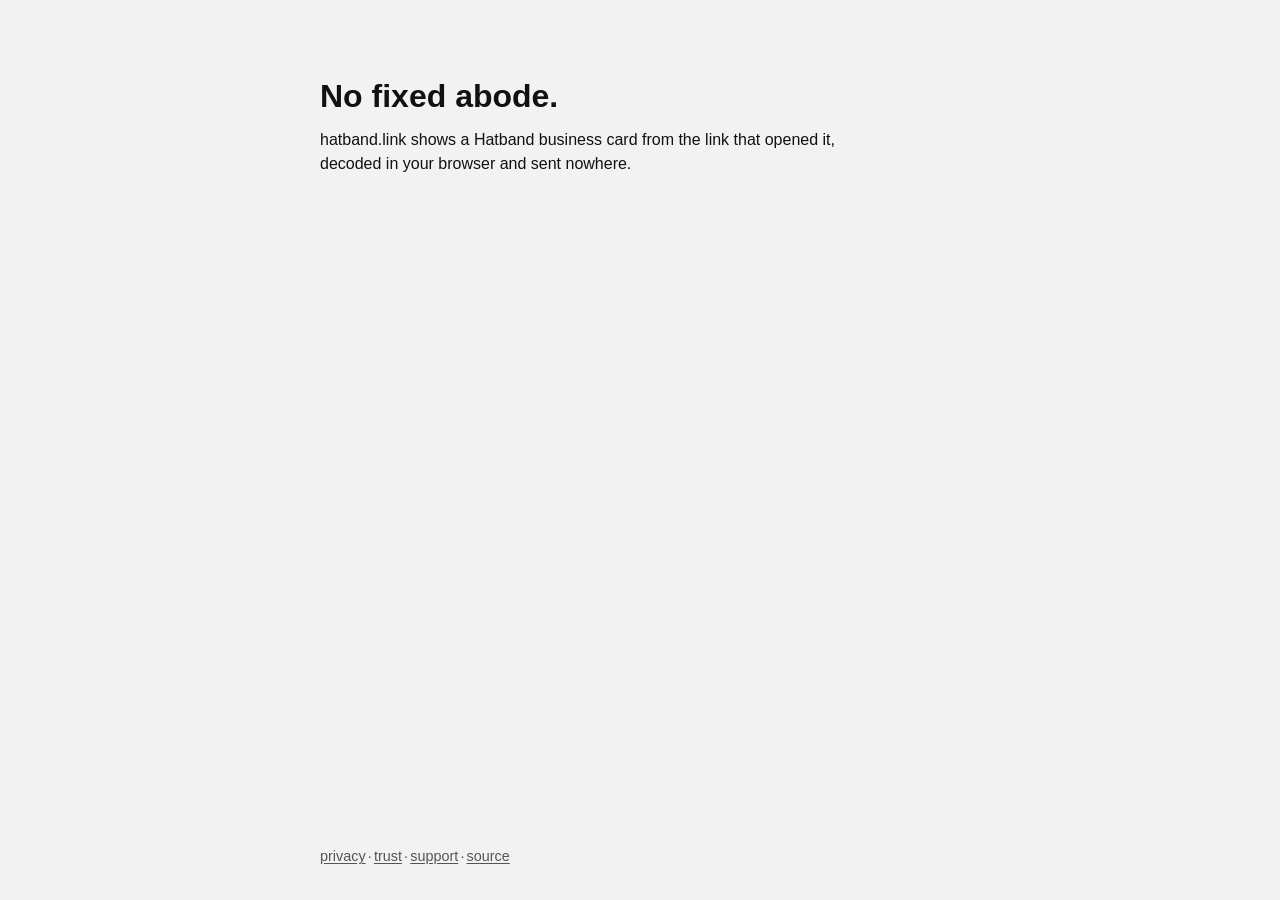
==== site/index.html @ 17e63f8f "Site: fixed title, extensionless subpages, frame-ancestors header Claude-Session: https://claude.ai/" ====
<!doctype html>
<html lang="en">
<head>
<meta charset="utf-8">
<meta http-equiv="Content-Security-Policy" content="default-src 'none'; script-src 'sha256-0Tebg4wvInn4YSwdi4UpuS+XCY9fmLNLeFtnKM8Iulc='; style-src 'sha256-b9JL0JAETaDWN++7oh0eHS20YcflE4UeScfmx0fqU+Y='; img-src data:; connect-src 'none'; form-action 'none'; base-uri 'none'; frame-ancestors 'none'">
<meta name="viewport" content="width=device-width, initial-scale=1">
<meta name="referrer" content="no-referrer">
<meta name="color-scheme" content="light dark">
<meta name="robots" content="noindex">
<title>Hatband</title>
<style>:root {
  color-scheme: light dark;
  --ground: #f2f2f2;
  --panel: #d9d9d9;
  --ink: #111111;
  --mute: #555555;
  --accent: #00008b;
  --good: #0b3d2e;
  --bad: #8a3324;
  --sans: -apple-system, BlinkMacSystemFont, "Segoe UI", Helvetica, Arial, sans-serif;
  --mono: ui-monospace, "SF Mono", Menlo, Consolas, "Liberation Mono", monospace;
  --radius: 15px;
}
@media (prefers-color-scheme: dark) {
  :root {
    --ground: #0d0d0d;
    --panel: #262626;
    --ink: #e6e6e6;
    --mute: #9a9a9a;
    --accent: #7f7fff;
    --good: #5fae8c;
    --bad: #d97a63;
  }
}
html { background: var(--ground); color: var(--ink); font: 16px/1.5 var(--sans); -webkit-text-size-adjust: 100%; }
body { margin: 0; padding: 1.5rem 1rem 2rem; min-height: 100vh; box-sizing: border-box; display: flex; flex-direction: column; }
main { width: 100%; max-width: 40rem; margin: 0 auto; flex: 1; }
a { color: var(--accent); text-decoration: underline; text-underline-offset: 0.15em; }
h1, h2 { font-weight: 600; margin: 0; overflow-wrap: anywhere; }
h1 { font-size: 1.5rem; }
h2 { font-size: 1rem; margin-top: 1.5rem; }
p { margin: 0.5rem 0; }
code, .mono, .domain, .meta, .error { font-family: var(--mono); font-size: 90%; }
code { white-space: pre-wrap; overflow-wrap: anywhere; }
ul { list-style: none; margin: 0; padding: 0; }
li { position: relative; padding: 0.3rem 0 0.3rem 1.25rem; overflow-wrap: anywhere; }
li::before { content: "+"; position: absolute; left: 0; color: var(--mute); font-family: var(--mono); }
/* A bidi override in one span must not reorder the host printed beside it. */
.card li > * { unicode-bidi: isolate; }

.card { background: var(--panel); border-radius: var(--radius); overflow: hidden; }
.band { height: 8px; }
.card header { display: flex; align-items: center; gap: 1rem; padding: 1.25rem 1.25rem 0.5rem; }
.photo { width: 72px; height: 72px; flex: none; border-radius: var(--radius); object-fit: cover; background: var(--ground); }
.company { margin: 0.1rem 0 0; color: var(--mute); }
.alias { color: var(--accent); font-weight: 400; }
.card ul { padding: 0.5rem 1.25rem; }
.card ul + ul { padding-top: 0; }
.label { color: var(--mute); margin-right: 0.5em; }
.domain, .warn { color: var(--mute); margin-left: 0.5em; }
.warn { color: var(--bad); font-size: 80%; }
.copy { font: inherit; font-size: 80%; margin-left: 0.5em; padding: 0.05em 0.6em; border: 1px solid currentColor; border-radius: 999px; background: transparent; color: var(--accent); cursor: pointer; vertical-align: middle; }
.badges { display: flex; flex-wrap: wrap; gap: 0.5rem 0.75rem; align-items: center; padding: 0.5rem 1.25rem; color: var(--mute); }
.badge { font-family: var(--mono); font-size: 85%; padding: 0.1em 0.7em; border: 1px solid currentColor; border-radius: 999px; }
.badge.ok { color: var(--good); }
.badge.bad { color: var(--bad); }
.actions { display: flex; flex-wrap: wrap; gap: 0.75rem; align-items: center; padding: 0.75rem 1.25rem 1.25rem; }
.button { display: inline-block; padding: 0.45em 1.1em; border-radius: 999px; background: var(--accent); color: var(--ground); text-decoration: none; }

.c0 .band { background: #111111; }
.c1 .band { background: #00008b; }
.c2 .band { background: #0b3d2e; }
.c3 .band { background: #8a6d00; }
.c4 .band { background: #8a3324; }
.c5 .band { background: #4a5560; }
.c6 .band { background: #4b4a2a; }
.c7 .band { background: #4a3728; }
.c8 .band { background: #5b4b7a; }
.c9 .band { background: #8c7f4d; }
@media (prefers-color-scheme: dark) {
  .c0 .band { background: #e6e6e6; }
  .c1 .band { background: #7f7fff; }
  .c2 .band { background: #5fae8c; }
  .c3 .band { background: #d4b64a; }
  .c4 .band { background: #d97a63; }
  .c5 .band { background: #a3adb8; }
  .c6 .band { background: #b8b47a; }
  .c7 .band { background: #b89078; }
  .c8 .band { background: #b6a3d6; }
  .c9 .band { background: #e8dcb5; }
}

.empty h1 { font-size: 2rem; margin: 3rem 0 0.5rem; }
.empty p, .page p { max-width: 36rem; }
.page h1 { margin-bottom: 0.75rem; }
.page li { padding-top: 0.15rem; padding-bottom: 0.15rem; }
.page .csp { display: block; padding: 0.75rem 1rem; background: var(--panel); border-radius: var(--radius); }
footer { max-width: 40rem; width: 100%; margin: 2rem auto 0; color: var(--mute); font-size: 90%; }
footer a { color: inherit; }
footer a + a::before { content: " · "; text-decoration: none; display: inline-block; margin: 0 0.15em; }
</style>
</head>
<body>
<main id="app"><noscript><p>This page reads the card in the link with JavaScript, in your browser; it makes no requests of its own.</p></noscript></main>
<footer><a href="/privacy">privacy</a><a href="/trust">trust</a><a href="/support">support</a><a href="https://github.com/davidemerson/hatband">source</a></footer>
<script>(() => {
'use strict';
/* HB1 in the browser: Base32, deterministic CBOR, the card model, canonical
   URIs, vCard 3.0, the link allow-list and Ed25519 verification. A port of
   HatbandCore; spec/vectors keeps the two decoders honest. No DOM here. */

// MARK: - Errors

/** Every failure carries a `code` to switch on; the message is for logs. */
class HBError extends Error {
  constructor(code, message, detail) {
    super(message || code);
    this.name = new.target.name;
    this.code = code;
    if (detail) Object.assign(this, detail);
  }
}
class Base32Error extends HBError {}
class Base64Error extends HBError {}
class CBORError extends HBError {}
class HB1Error extends HBError {}
class CardError extends HBError {}

// MARK: - Bytes

const utf8 = new TextEncoder();
const utf8Strict = new TextDecoder('utf-8', { fatal: true, ignoreBOM: true });

function utf8Encode(text) {
  return utf8.encode(text);
}

function utf8Length(text) {
  return utf8.encode(text).length;
}

function hexEncode(bytes, upper = false) {
  let out = '';
  for (const b of bytes) out += (b < 16 ? '0' : '') + b.toString(16);
  return upper ? out.toUpperCase() : out;
}

function hexDecode(text) {
  if (text.length % 2 !== 0 || /[^0-9a-fA-F]/.test(text)) throw new TypeError('not hex');
  const out = new Uint8Array(text.length / 2);
  for (let i = 0; i < out.length; i++) out[i] = parseInt(text.slice(i * 2, i * 2 + 2), 16);
  return out;
}

function bytesEqual(a, b) {
  return a.length === b.length && compareBytes(a, b) === 0;
}

/** Lexicographic, shorter prefix first: the order deterministic CBOR keys use. */
function compareBytes(a, b) {
  const n = Math.min(a.length, b.length);
  for (let i = 0; i < n; i++) if (a[i] !== b[i]) return a[i] - b[i];
  return a.length - b.length;
}

function concatBytes(...parts) {
  const out = new Uint8Array(parts.reduce((n, p) => n + p.length, 0));
  let offset = 0;
  for (const p of parts) {
    out.set(p, offset);
    offset += p.length;
  }
  return out;
}

// MARK: - Base32 (RFC 4648, unpadded, the QR alphanumeric subset)

const BASE32 = 'ABCDEFGHIJKLMNOPQRSTUVWXYZ234567';

function base32Encode(bytes) {
  let out = '';
  let buffer = 0;
  let bits = 0;
  for (const byte of bytes) {
    buffer = (buffer << 8) | byte;
    bits += 8;
    while (bits >= 5) {
      bits -= 5;
      out += BASE32[(buffer >> bits) & 31];
    }
    buffer &= (1 << bits) - 1;
  }
  if (bits > 0) out += BASE32[(buffer << (5 - bits)) & 31];
  return out;
}

/** Either case, any run of trailing `=`. Rejects other characters,
    impossible lengths and non-zero fill bits, so every accepted spelling
    re-encodes to itself once upper-cased and stripped. */
function base32Decode(text) {
  let end = text.length;
  while (end > 0 && text.charCodeAt(end - 1) === 0x3d) end--;
  const values = new Array(end);
  for (let i = 0; i < end; i++) {
    const c = text.charCodeAt(i);
    if (c >= 0x41 && c <= 0x5a) values[i] = c - 0x41;
    else if (c >= 0x61 && c <= 0x7a) values[i] = c - 0x61;
    else if (c >= 0x32 && c <= 0x37) values[i] = c - 0x32 + 26;
    else throw new Base32Error('invalidCharacter');
  }
  switch (end % 8) {
    case 1: case 3: case 6: throw new Base32Error('invalidLength');
    default: break;
  }
  const out = new Uint8Array(Math.floor(end * 5 / 8));
  let n = 0;
  let buffer = 0;
  let bits = 0;
  for (const value of values) {
    buffer = (buffer << 5) | value;
    bits += 5;
    if (bits >= 8) {
      bits -= 8;
      out[n++] = (buffer >> bits) & 0xff;
      buffer &= (1 << bits) - 1;
    }
  }
  if (buffer !== 0) throw new Base32Error('nonZeroPadding');
  return out;
}

// MARK: - Base64 (standard padded, or URL-safe unpadded)

const BASE64 = 'ABCDEFGHIJKLMNOPQRSTUVWXYZabcdefghijklmnopqrstuvwxyz0123456789+/';
const BASE64URL = 'ABCDEFGHIJKLMNOPQRSTUVWXYZabcdefghijklmnopqrstuvwxyz0123456789-_';

function base64Encode(bytes, url = false) {
  const alphabet = url ? BASE64URL : BASE64;
  let out = '';
  let buffer = 0;
  let bits = 0;
  for (const byte of bytes) {
    buffer = (buffer << 8) | byte;
    bits += 8;
    while (bits >= 6) {
      bits -= 6;
      out += alphabet[(buffer >> bits) & 63];
    }
    buffer &= (1 << bits) - 1;
  }
  if (bits > 0) out += alphabet[(buffer << (6 - bits)) & 63];
  if (!url) while (out.length % 4 !== 0) out += '=';
  return out;
}

function base64Decode(text, url = false) {
  let end = text.length;
  let padding = 0;
  while (end > 0 && text.charCodeAt(end - 1) === 0x3d) {
    end--;
    padding++;
  }
  if (padding > 0 && (padding > 2 || (end + padding) % 4 !== 0)) throw new Base64Error('invalidPadding');
  const values = new Array(end);
  for (let i = 0; i < end; i++) {
    const c = text.charCodeAt(i);
    if (c >= 0x41 && c <= 0x5a) values[i] = c - 0x41;
    else if (c >= 0x61 && c <= 0x7a) values[i] = c - 0x61 + 26;
    else if (c >= 0x30 && c <= 0x39) values[i] = c - 0x30 + 52;
    else if (c === (url ? 0x2d : 0x2b)) values[i] = 62;
    else if (c === (url ? 0x5f : 0x2f)) values[i] = 63;
    else throw new Base64Error('invalidCharacter');
  }
  if (end % 4 === 1) throw new Base64Error('invalidLength');
  const out = new Uint8Array(Math.floor(end * 6 / 8));
  let n = 0;
  let buffer = 0;
  let bits = 0;
  for (const value of values) {
    buffer = (buffer << 6) | value;
    bits += 6;
    if (bits >= 8) {
      bits -= 8;
      out[n++] = (buffer >> bits) & 0xff;
      buffer &= (1 << bits) - 1;
    }
  }
  if (buffer !== 0) throw new Base64Error('nonZeroPadding');
  return out;
}

// MARK: - CBOR (RFC 8949 §4.2.1, decode rejects anything else)

/* Values: integers are numbers when safe and BigInt beyond 2^53; bytes are
   Uint8Array; text, arrays, booleans and null are themselves; maps are Map.
   Map keys are checked strictly increasing on the wire, which also rules
   out duplicates. */

const CBOR_MAX_DEPTH = 32;
const MAX_SAFE = BigInt(Number.MAX_SAFE_INTEGER);

function cborDecode(input) {
  const bytes = input instanceof Uint8Array ? input : Uint8Array.from(input);
  let offset = 0;
  const fail = (code, detail) => { throw new CBORError(code, code, detail); };
  const byte = () => {
    if (offset >= bytes.length) fail('truncated');
    return bytes[offset++];
  };
  const bigEndian = (n) => {
    if (bytes.length - offset < n) fail('truncated');
    let v = 0n;
    for (let i = 0; i < n; i++) v = (v << 8n) | BigInt(bytes[offset++]);
    return v;
  };
  const argument = (major, info) => {
    if (info < 24) return info;
    switch (info) {
      case 24: { const v = byte(); if (v < 24) fail('notShortestForm'); return v; }
      case 25: { const v = Number(bigEndian(2)); if (v <= 0xff) fail('notShortestForm'); return v; }
      case 26: { const v = Number(bigEndian(4)); if (v <= 0xffff) fail('notShortestForm'); return v; }
      case 27: {
        const v = bigEndian(8);
        if (v <= 0xffffffffn) fail('notShortestForm');
        return v <= MAX_SAFE ? Number(v) : v;
      }
      case 31: return fail('indefiniteLength');
      default: return fail('unsupported', { major, info });
    }
  };
  // A length bounded by what remains, so a hostile head cannot allocate.
  const length = (major, info) => {
    const v = argument(major, info);
    if (typeof v === 'bigint' || v > bytes.length - offset) fail('truncated');
    return v;
  };
  const item = (depth) => {
    const initial = byte();
    const major = initial >> 5;
    const info = initial & 0x1f;
    switch (major) {
      case 0:
        return argument(major, info);
      case 1: {
        const v = argument(major, info);
        return typeof v === 'bigint' || v >= Number.MAX_SAFE_INTEGER ? -1n - BigInt(v) : -1 - v;
      }
      case 2: {
        const n = length(major, info);
        const out = bytes.slice(offset, offset + n);
        offset += n;
        return out;
      }
      case 3: {
        const n = length(major, info);
        let text;
        try { text = utf8Strict.decode(bytes.subarray(offset, offset + n)); } catch { fail('invalidUTF8'); }
        offset += n;
        return text;
      }
      case 4: {
        if (depth >= CBOR_MAX_DEPTH) fail('tooDeep');
        const n = length(major, info);
        const out = new Array(n);
        for (let i = 0; i < n; i++) out[i] = item(depth + 1);
        return out;
      }
      case 5: {
        if (depth >= CBOR_MAX_DEPTH) fail('tooDeep');
        const n = length(major, info);
        if (n > (bytes.length - offset) / 2) fail('truncated');
        const map = new Map();
        let previous = null;
        for (let i = 0; i < n; i++) {
          const start = offset;
          const key = item(depth + 1);
          const keyBytes = bytes.subarray(start, offset);
          if (previous !== null && compareBytes(previous, keyBytes) >= 0) fail('mapKeysNotOrdered');
          previous = keyBytes;
          map.set(key, item(depth + 1));
        }
        return map;
      }
      case 7:
        switch (info) {
          case 20: return false;
          case 21: return true;
          case 22: return null;
          default: return fail('unsupported', { major, info });
        }
      default:
        return fail('unsupported', { major, info });
    }
  };
  const value = item(0);
  if (offset !== bytes.length) fail('trailingBytes');
  return value;
}

function cborEncode(value) {
  const out = [];
  encodeInto(value, out);
  return Uint8Array.from(out);
}

function header(major, value, out) {
  const v = BigInt(value);
  const m = major << 5;
  if (v < 0n) throw new RangeError('negative argument');
  if (v < 24n) out.push(m | Number(v));
  else if (v <= 0xffn) out.push(m | 24, Number(v));
  else if (v <= 0xffffn) { out.push(m | 25); bigEndianInto(v, 2, out); }
  else if (v <= 0xffffffffn) { out.push(m | 26); bigEndianInto(v, 4, out); }
  else if (v <= 0xffffffffffffffffn) { out.push(m | 27); bigEndianInto(v, 8, out); }
  else throw new RangeError('integer exceeds 64 bits');
}

function bigEndianInto(v, n, out) {
  for (let shift = BigInt((n - 1) * 8); shift >= 0n; shift -= 8n) out.push(Number((v >> shift) & 0xffn));
}

function encodeInto(value, out) {
  if (typeof value === 'number') {
    if (!Number.isSafeInteger(value)) throw new TypeError('not an integer');
    return value >= 0 ? header(0, value, out) : header(1, -1 - value, out);
  }
  if (typeof value === 'bigint') return value >= 0n ? header(0, value, out) : header(1, -1n - value, out);
  if (typeof value === 'string') {
    const b = utf8.encode(value);
    header(3, b.length, out);
    for (const x of b) out.push(x);
    return undefined;
  }
  if (value instanceof Uint8Array) {
    header(2, value.length, out);
    for (const x of value) out.push(x);
    return undefined;
  }
  if (Array.isArray(value)) {
    header(4, value.length, out);
    for (const x of value) encodeInto(x, out);
    return undefined;
  }
  if (value instanceof Map) {
    const entries = [...value].map(([k, v]) => [cborEncode(k), v]).sort((a, b) => compareBytes(a[0], b[0]));
    header(5, entries.length, out);
    for (const [k, v] of entries) {
      for (const x of k) out.push(x);
      encodeInto(v, out);
    }
    return undefined;
  }
  if (typeof value === 'boolean') return out.push(value ? 0xf5 : 0xf4);
  if (value === null) return out.push(0xf6);
  throw new TypeError('not a CBOR value');
}

/** The JSON shape of spec/vectors: maps become objects keyed by the decimal
    key, bytes become {hex}. For tests and debugging, never for the wire. */
function cborToJSON(value) {
  if (value instanceof Map) {
    const out = {};
    for (const [k, v] of value) out[String(k)] = cborToJSON(v);
    return out;
  }
  if (value instanceof Uint8Array) return { hex: hexEncode(value) };
  if (Array.isArray(value)) return value.map(cborToJSON);
  if (typeof value === 'bigint') return value.toString();
  return value;
}

// MARK: - HB1 wire forms

const HB1_HOST = 'hatband.link';
const HB1_URL_PREFIX = 'https://hatband.link/#';
const HB1_FORMAT_TAG = '1';
/** The characters outside the Base32 alphabet, so a fragment is self-describing. */
const HB1_POSSIBLE_TAGS = new Set(['0', '1', '8', '9']);
const HB1_FILE_MAGIC = Uint8Array.of(0x48, 0x42, 0x31, 0x00);
/** Hard ceiling on any form, in CBOR bytes. */
const HB1_MAX_BYTES = 32768;
/** Base32 characters that ceiling can need; a longer fragment is refused
    before anything is allocated for it. */
const HB1_MAX_FRAGMENT = Math.ceil(HB1_MAX_BYTES * 8 / 5);

const WHITESPACE_EDGES = /^\p{White_Space}+|\p{White_Space}+$/gu;

/** The CBOR behind a URL (any case in scheme and host), a bare fragment,
    or a fragment with its leading `#`. */
function hb1Fragment(text) {
  let s = String(text).replace(WHITESPACE_EDGES, '');
  if (s.startsWith('#')) {
    s = s.slice(1);
  } else {
    const hash = s.indexOf('#');
    if (hash >= 0) {
      if (s.slice(0, hash).toLowerCase() !== HB1_URL_PREFIX.slice(0, -1)) throw new HB1Error('notHatband');
      s = s.slice(hash + 1);
    }
  }
  const tag = s.slice(0, 1);
  if (!HB1_POSSIBLE_TAGS.has(tag)) throw new HB1Error('notHatband');
  if (tag !== HB1_FORMAT_TAG) throw new HB1Error('unsupportedFormat', 'unsupported format', { tag });
  let end = s.length;
  while (end > 1 && s.charCodeAt(end - 1) === 0x3d) end--;
  if (end - 1 > HB1_MAX_FRAGMENT) throw new HB1Error('tooLarge', 'too large', { characters: end - 1 });
  try {
    return base32Decode(s.slice(1));
  } catch {
    throw new HB1Error('notHatband');
  }
}

function hb1DecodeURL(text) {
  return hb1DecodeCBOR(hb1Fragment(text));
}

function hb1DecodeFile(input) {
  const bytes = input instanceof Uint8Array ? input : Uint8Array.from(input);
  if (bytes.length < HB1_FILE_MAGIC.length || !bytesEqual(bytes.subarray(0, 4), HB1_FILE_MAGIC)) {
    throw new HB1Error('badMagic');
  }
  return hb1DecodeCBOR(bytes.subarray(4));
}

/** The card map. Shape checks happen in `cardFromMap`. */
function hb1DecodeCBOR(bytes) {
  if (bytes.length > HB1_MAX_BYTES) throw new HB1Error('tooLarge', 'too large', { size: bytes.length });
  const value = cborDecode(bytes);
  if (!(value instanceof Map)) throw new CardError('notAMap');
  return value;
}

function hb1URL(map) {
  return HB1_URL_PREFIX + HB1_FORMAT_TAG + base32Encode(cborEncode(map));
}

// MARK: - Card

const FieldKey = Object.freeze({
  flags: 0, name: 1, company: 2, phone: 3, email: 4, website: 5, github: 6, linkedin: 7,
  mastodon: 8, signal: 9, calendly: 10, ssh: 11, gpgFingerprint: 12, custom: 13, publicKey: 14,
  signature: 15, personaID: 16, issuedDay: 17, color: 18, keyFingerprint: 19, photo: 20,
  seq: 21, minReader: 22, gpgKey: 23,
});

const CustomKind = Object.freeze({ text: 0, url: 1, email: 2, phone: 3, key: 4 });

const FLAG_COMPACT = 1n;
const FLAG_PHOTO = 2n;
const FLAG_ALIAS = 4n;
const FLAG_INSECURE_WEBSITE = 8n;
const UINT8_MAX = 0xff;
const UINT32_MAX = 0xffffffff;
const UINT64_MAX = (1n << 64n) - 1n;

function keyName(key) {
  return Object.keys(FieldKey).find((name) => FieldKey[name] === key) || String(key);
}

function isUnsigned(v) {
  return (typeof v === 'number' && Number.isInteger(v) && v >= 0) || (typeof v === 'bigint' && v >= 0n);
}

/** Reads a card from its map, as Model/Card.swift does: unknown keys are
    ignored, known keys with the wrong shape are errors. The insecure-website
    bit moves out of `flags` into `website.insecure`. */
function cardFromMap(map) {
  if (!(map instanceof Map)) throw new CardError('notAMap');
  const K = FieldKey;
  const fail = (code, key, detail) => { throw new CardError(code, `${code}: ${keyName(key)}`, { key, ...detail }); };
  const text = (key) => {
    if (!map.has(key)) return null;
    const v = map.get(key);
    if (typeof v !== 'string') fail('wrongType', key);
    return v;
  };
  const bytes = (key, lengths) => {
    if (!map.has(key)) return null;
    const v = map.get(key);
    if (!(v instanceof Uint8Array)) fail('wrongType', key);
    if (lengths && !lengths.includes(v.length)) fail('wrongLength', key, { expected: lengths, actual: v.length });
    return v;
  };
  const unsigned = (key, max) => {
    if (!map.has(key)) return null;
    const v = map.get(key);
    if (!isUnsigned(v)) fail('wrongType', key);
    if (v > max) fail('outOfRange', key);
    return v;
  };

  const personaID = bytes(K.personaID, [8]);
  if (!personaID) fail('missing', K.personaID);
  const issuedDay = unsigned(K.issuedDay, UINT32_MAX);
  if (issuedDay === null) fail('missing', K.issuedDay);

  const raw = BigInt(unsigned(K.flags, UINT64_MAX) ?? 0);
  const kept = raw & ~FLAG_INSECURE_WEBSITE;
  const card = {
    flags: kept <= MAX_SAFE ? Number(kept) : kept,
    compact: (raw & FLAG_COMPACT) !== 0n,
    photoAvailable: (raw & FLAG_PHOTO) !== 0n,
    alias: (raw & FLAG_ALIAS) !== 0n,
    name: text(K.name),
    company: text(K.company),
    phone: text(K.phone),
    email: text(K.email),
    website: null,
    github: null,
    linkedin: null,
    mastodon: null,
    signal: null,
    calendly: null,
    ssh: null,
    gpgFingerprint: null,
    custom: [],
    publicKey: null,
    signature: null,
    personaID,
    issuedDay: Number(issuedDay),
    color: 0,
    keyFingerprint: null,
    photo: null,
    seq: 0,
    minReader: null,
    gpgKey: null,
  };
  const website = text(K.website);
  if (website !== null) card.website = { address: website, insecure: (raw & FLAG_INSECURE_WEBSITE) !== 0n };
  card.github = text(K.github);
  card.linkedin = text(K.linkedin);
  card.mastodon = text(K.mastodon);
  if (map.has(K.signal)) {
    const v = map.get(K.signal);
    if (v instanceof Uint8Array) {
      if (v.length !== 48) fail('wrongLength', K.signal, { expected: [48], actual: v.length });
      card.signal = { username: v };
    } else if (typeof v === 'string') {
      card.signal = { phone: v };
    } else {
      fail('wrongType', K.signal);
    }
  }
  card.calendly = text(K.calendly);
  const ssh = bytes(K.ssh);
  if (ssh) {
    if (ssh.length < 2) fail('wrongLength', K.ssh, { expected: [2], actual: ssh.length });
    card.ssh = { kind: ssh[0], bytes: ssh.slice(1) };
  }
  card.gpgFingerprint = bytes(K.gpgFingerprint, [20, 32]);
  if (map.has(K.custom)) {
    const items = map.get(K.custom);
    if (!Array.isArray(items)) fail('wrongType', K.custom);
    card.custom = items.map((item) => {
      if (!Array.isArray(item) || item.length !== 3 || typeof item[0] !== 'string'
        || typeof item[1] !== 'string' || !isUnsigned(item[2]) || item[2] > CustomKind.key) {
        fail('badCustomField', K.custom);
      }
      return { label: item[0], value: item[1], kind: Number(item[2]) };
    });
  }
  card.publicKey = bytes(K.publicKey, [32]);
  card.signature = bytes(K.signature, [64]);
  card.color = Number(unsigned(K.color, UINT8_MAX) ?? 0);
  card.keyFingerprint = bytes(K.keyFingerprint, [8]);
  card.photo = bytes(K.photo);
  card.seq = Number(unsigned(K.seq, UINT32_MAX) ?? 0);
  const minReader = unsigned(K.minReader, UINT8_MAX);
  card.minReader = minReader === null ? null : Number(minReader);
  card.gpgKey = bytes(K.gpgKey);
  return card;
}

function isSigned(card) {
  return card.publicKey !== null && card.signature !== null;
}

/** JPEG starts with the SOI marker; nothing else is shown as a photo. */
function isJPEG(bytes) {
  return bytes.length >= 2 && bytes[0] === 0xff && bytes[1] === 0xd8;
}

/** Canonical bytes a signature covers: the map without key 15. */
function signingBytes(map) {
  const copy = new Map(map);
  copy.delete(FieldKey.signature);
  return cborEncode(copy);
}

// MARK: - Signatures (Ed25519 over `hatband-card-v1` || signing bytes)

const SIGNING_DOMAIN = utf8.encode('hatband-card-v1');
/** RFC 8032 §7.1 test 1, a public key any conforming implementation imports. */
const ED25519_PROBE_KEY = hexDecode('d75a980182b10ab7d54bfed3c964073a0ee172f3daa62325af021a68f707511a');

function defaultSubtle() {
  return globalThis.crypto && globalThis.crypto.subtle;
}

async function ed25519Supported(subtle = defaultSubtle()) {
  if (!subtle) return false;
  try {
    await subtle.importKey('raw', ED25519_PROBE_KEY, { name: 'Ed25519' }, false, ['verify']);
    return true;
  } catch {
    return false;
  }
}

/** False for anything malformed; never throws, so a hostile card cannot
    make verification fail differently from a forged one. */
async function verifySignature(publicKey, signature, bytes, subtle = defaultSubtle()) {
  if (!subtle || publicKey.length !== 32 || signature.length !== 64) return false;
  try {
    const key = await subtle.importKey('raw', publicKey, { name: 'Ed25519' }, false, ['verify']);
    return await subtle.verify({ name: 'Ed25519' }, key, signature, concatBytes(SIGNING_DOMAIN, bytes));
  } catch {
    return false;
  }
}

/** `none` (no key or signature), `unsupported` (browser lacks Ed25519),
    `verified` or `invalid`. */
async function signatureStatus(card, map, subtle = defaultSubtle()) {
  if (!isSigned(card)) return 'none';
  if (!(await ed25519Supported(subtle))) return 'unsupported';
  return (await verifySignature(card.publicKey, card.signature, signingBytes(map), subtle)) ? 'verified' : 'invalid';
}

async function sha256(bytes, subtle = defaultSubtle()) {
  return new Uint8Array(await subtle.digest('SHA-256', bytes));
}

// MARK: - Canonical URIs (Interop/CanonicalURI.swift)

const MAILTO_SAFE = new Set(utf8.encode("ABCDEFGHIJKLMNOPQRSTUVWXYZabcdefghijklmnopqrstuvwxyz0123456789-._~!$'()*+,;:@"));

function phoneURI(e164) {
  return 'tel:' + e164;
}

/** RFC 6068: bytes outside `unreserved` and `some-delims` are percent-encoded. */
function emailURI(address) {
  let out = 'mailto:';
  for (const byte of utf8.encode(address)) {
    out += MAILTO_SAFE.has(byte) ? String.fromCharCode(byte) : '%' + hexEncode([byte], true);
  }
  return out;
}

function websiteURI(address, insecure = false) {
  return (insecure ? 'http://' : 'https://') + address;
}

function githubURI(user) {
  return 'https://github.com/' + user;
}

function linkedinURI(slug) {
  return slug.startsWith('company/') ? 'https://www.linkedin.com/' + slug : 'https://www.linkedin.com/in/' + slug;
}

/** The WebFinger account URI and the profile page; null without an `@`. */
function mastodonURI(handle) {
  const at = handle.lastIndexOf('@');
  if (at <= 0 || at === handle.length - 1) return null;
  return { account: 'acct:' + handle, profile: `https://${handle.slice(at + 1)}/@${handle.slice(0, at)}` };
}

function calendlyURI(path) {
  return 'https://calendly.com/' + path;
}

function gpgFingerprintURI(bytes) {
  return 'OPENPGP4FPR:' + hexEncode(bytes, true);
}

/** `{username: bytes}` or `{phone: e164}`, as stored in key 9. */
function signalURI(signal) {
  if (signal.username) return 'https://signal.me/#eu/' + base64Encode(signal.username, true);
  return 'https://signal.me/#p/' + signal.phone;
}

// MARK: - Fingerprints and keys

/** GnuPG's display form: groups of four, a double space between the halves. */
function gpgFingerprintFormatted(bytes) {
  const groups = hexEncode(bytes, true).match(/.{1,4}/g) || [];
  const half = Math.floor(groups.length / 2);
  return groups.slice(0, half).join(' ') + '  ' + groups.slice(half).join(' ');
}

/** Uppercase hex in groups of four, eight groups per line. */
function keyFingerprintDisplay(bytes) {
  const groups = hexEncode(bytes, true).match(/.{1,4}/g) || [];
  const lines = [];
  for (let i = 0; i < groups.length; i += 8) lines.push(groups.slice(i, i + 8).join(' '));
  return lines.join('\n');
}

const SSH_KINDS = Object.freeze({
  0x01: { typeName: 'ssh-ed25519', inlineLength: 32 },
  0x02: { typeName: 'ecdsa-sha2-nistp256', curve: 'nistp256', inlineLength: 65 },
  0x03: { typeName: 'ecdsa-sha2-nistp384', curve: 'nistp384', inlineLength: 97 },
  0x04: { typeName: 'ecdsa-sha2-nistp521', curve: 'nistp521', inlineLength: 133 },
  0x10: { typeName: 'ssh-rsa' },
});
const SSH_KIND_RSA = 0x10;

function sshString(bytes, out) {
  const n = bytes.length;
  out.push((n >>> 24) & 0xff, (n >>> 16) & 0xff, (n >>> 8) & 0xff, n & 0xff);
  for (const b of bytes) out.push(b);
}

/** `<type> <base64>` rebuilt from the material a card carries (RFC 4253
    §6.6 blob), or null for RSA, unknown kinds and malformed material. The
    point is checked for shape, not for lying on the curve. */
function sshAuthorizedKeysLine(kind, bytes) {
  const info = SSH_KINDS[kind];
  if (!info || !info.inlineLength || bytes.length !== info.inlineLength) return null;
  if (info.curve && bytes[0] !== 0x04) return null;
  const blob = [];
  sshString(utf8.encode(info.typeName), blob);
  if (info.curve) sshString(utf8.encode(info.curve), blob);
  sshString(bytes, blob);
  return info.typeName + ' ' + base64Encode(blob);
}

/** `SHA256:` and unpadded base64, as `ssh-keygen -l` prints it. */
function sshFingerprintText(sha256Bytes) {
  return 'SHA256:' + base64Encode(sha256Bytes).replace(/=+$/, '');
}

/** What to show for key 11: the authorized_keys line, the RSA fingerprint, or null. */
function sshDisplay(ssh) {
  if (!ssh) return null;
  if (ssh.kind === SSH_KIND_RSA) return ssh.bytes.length === 32 ? sshFingerprintText(ssh.bytes) : null;
  return sshAuthorizedKeysLine(ssh.kind, ssh.bytes);
}

// MARK: - Day (days since 2020-01-01, proleptic Gregorian)

const EPOCH_YEAR = 2020;
const div = (a, b) => Math.trunc(a / b);

function daysFromCivil(y, m, d) {
  y = m <= 2 ? y - 1 : y;
  const era = div(y >= 0 ? y : y - 399, 400);
  const yoe = y - era * 400;
  const doy = div(153 * (m > 2 ? m - 3 : m + 9) + 2, 5) + d - 1;
  const doe = yoe * 365 + div(yoe, 4) - div(yoe, 100) + doy;
  return era * 146097 + doe - 719468;
}

function civilFromDays(z) {
  z += 719468;
  const era = div(z >= 0 ? z : z - 146096, 146097);
  const doe = z - era * 146097;
  const yoe = div(doe - div(doe, 1460) + div(doe, 36524) - div(doe, 146096), 365);
  const y = yoe + era * 400;
  const doy = doe - (365 * yoe + div(yoe, 4) - div(yoe, 100));
  const mp = div(5 * doy + 2, 153);
  const day = doy - div(153 * mp + 2, 5) + 1;
  const month = mp < 10 ? mp + 3 : mp - 9;
  return { year: month <= 2 ? y + 1 : y, month, day };
}

function dayToCivil(number) {
  return civilFromDays(number + daysFromCivil(EPOCH_YEAR, 1, 1));
}

function civilToDay(year, month, day) {
  return daysFromCivil(year, month, day) - daysFromCivil(EPOCH_YEAR, 1, 1);
}

function isoDate({ year, month, day }) {
  const pad = (n) => String(n).padStart(2, '0');
  return `${year}-${pad(month)}-${pad(day)}`;
}

// MARK: - Palette (Model/Palette.swift; the index is on the wire, so the order is frozen)

const PALETTE = Object.freeze([
  { name: 'ink', light: '#111111', dark: '#e6e6e6' },
  { name: 'dark blue', light: '#00008b', dark: '#7f7fff' },
  { name: 'bottle green', light: '#0b3d2e', dark: '#5fae8c' },
  { name: 'brass', light: '#8a6d00', dark: '#d4b64a' },
  { name: 'rust', light: '#8a3324', dark: '#d97a63' },
  { name: 'slate', light: '#4a5560', dark: '#a3adb8' },
  { name: 'bog', light: '#4b4a2a', dark: '#b8b47a' },
  { name: 'peat', light: '#4a3728', dark: '#b89078' },
  { name: 'heather', light: '#5b4b7a', dark: '#b6a3d6' },
  { name: 'tram cream', light: '#8c7f4d', dark: '#e8dcb5' },
].map(Object.freeze));

function paletteIndex(index) {
  return index < PALETTE.length ? index : 0;
}

function paletteColor(index) {
  return PALETTE[paletteIndex(index)];
}

// MARK: - vCard 3.0 (Interop/VCard.swift)

const VCARD_FOLD_WIDTH = 75;

/** RFC 2426 §2.4.2 on code points: backslash, comma and semicolon get a
    backslash; every line break becomes the two characters `\n`. */
function vcardEscape(value) {
  let out = '';
  const chars = [...value];
  for (let i = 0; i < chars.length; i++) {
    const ch = chars[i];
    switch (ch) {
      case '\\': out += '\\\\'; break;
      case ',': out += '\\,'; break;
      case ';': out += '\\;'; break;
      case '\r':
        if (chars[i + 1] === '\n') i++;
        out += '\\n';
        break;
      case '\n': case '\u0085': case '\u2028': case '\u2029': out += '\\n'; break;
      default: out += ch;
    }
  }
  return out;
}

function utf8Width(cp) {
  return cp < 0x80 ? 1 : cp < 0x800 ? 2 : cp < 0x10000 ? 3 : 4;
}

/** RFC 2425 §5.8.1: continuation lines start with one space, 75 octets a
    line, never splitting a multi-byte character. */
function vcardFold(line) {
  if (utf8Length(line) <= VCARD_FOLD_WIDTH) return line;
  let out = '';
  let current = 0;
  let limit = VCARD_FOLD_WIDTH;
  for (const ch of line) {
    const width = utf8Width(ch.codePointAt(0));
    if (current + width > limit) {
      out += '\r\n ';
      current = 0;
      limit = VCARD_FOLD_WIDTH - 1;
    }
    out += ch;
    current += width;
  }
  return out;
}

function vcardPropertyName(name) {
  return name.toUpperCase().replace(/[^A-Z0-9-]/g, '');
}

/** The last word is the family name, a guess Contacts lets the user fix. */
function vcardNameParts(formattedName) {
  const words = formattedName.split(/\p{White_Space}+/u).filter((w) => w.length > 0);
  if (words.length > 1) return { familyName: words[words.length - 1], givenName: words.slice(0, -1).join(' ') };
  return { familyName: '', givenName: words[0] || '' };
}

/** Lines end in CRLF and fold at 75 octets. Every value is escaped, so no
    input can start a line of its own. */
function vcardText(v) {
  const lines = ['BEGIN:VCARD', 'VERSION:3.0'];
  lines.push('N:' + [v.familyName || '', v.givenName || '', '', '', ''].map(vcardEscape).join(';'));
  lines.push('FN:' + vcardEscape(v.formattedName || ''));
  if (v.organization != null) lines.push('ORG:' + vcardEscape(v.organization));
  if (v.phone != null) lines.push('TEL;TYPE=CELL:' + vcardEscape(v.phone));
  if (v.email != null) lines.push('EMAIL;TYPE=INTERNET:' + vcardEscape(v.email));
  (v.links || []).forEach((link, i) => {
    lines.push(`item${i + 1}.URL:` + vcardEscape(link.url));
    lines.push(`item${i + 1}.X-ABLabel:` + vcardEscape(link.label));
  });
  if (v.note != null) lines.push('NOTE:' + vcardEscape(v.note));
  if (v.photoJPEG) lines.push('PHOTO;ENCODING=b;TYPE=JPEG:' + base64Encode(v.photoJPEG));
  for (const ext of v.extensions || []) lines.push('X-HATBAND-' + vcardPropertyName(ext.name) + ':' + vcardEscape(ext.value));
  lines.push('END:VCARD');
  return lines.map((line) => vcardFold(line) + '\r\n').join('');
}

/** A card as Contacts should see it: the channels as labelled links where
    the allow-list accepts the URI, everything else as text in the note. */
function cardVCard(card) {
  const name = card.name || '';
  const v = { formattedName: name, ...vcardNameParts(name), links: [], extensions: [] };
  if (card.company) v.organization = card.company;
  if (card.phone) v.phone = card.phone;
  if (card.email) v.email = card.email;
  const note = [];
  const link = (label, url, text) => {
    if (url && urlVerdict(url).kind !== 'reject') v.links.push({ label, url });
    else note.push(`${label}: ${text}`);
  };
  if (card.website) link('Website', websiteURI(card.website.address, card.website.insecure), card.website.address);
  if (card.github) link('GitHub', githubURI(card.github), card.github);
  if (card.linkedin) link('LinkedIn', linkedinURI(card.linkedin), card.linkedin);
  if (card.mastodon) {
    const m = mastodonURI(card.mastodon);
    link('Mastodon', m && m.profile, card.mastodon);
  }
  if (card.signal) link('Signal', signalURI(card.signal), card.signal.phone || 'username link');
  if (card.calendly) link('Calendly', calendlyURI(card.calendly), card.calendly);
  if (card.gpgFingerprint) link('GPG', gpgFingerprintURI(card.gpgFingerprint), gpgFingerprintFormatted(card.gpgFingerprint));
  for (const field of card.custom) {
    if (field.kind === CustomKind.url) link(field.label, field.value, field.value);
    else note.push(`${field.label}: ${field.value}`);
  }
  const ssh = sshDisplay(card.ssh);
  if (ssh) note.push(ssh);
  if (note.length) v.note = note.join('\n');
  if (card.photo && isJPEG(card.photo)) v.photoJPEG = card.photo;
  v.extensions.push({ name: 'PERSONA', value: hexEncode(card.personaID) });
  if (card.publicKey) v.extensions.push({ name: 'KEY', value: base64Encode(card.publicKey) });
  v.extensions.push({ name: 'ISSUED-DAY', value: String(card.issuedDay) });
  if (card.seq) v.extensions.push({ name: 'SEQ', value: String(card.seq) });
  return vcardText(v);
}

// MARK: - Text checks (Validate/TextCheck.swift, Validate/Confusables.swift)

const UNASSIGNED = /^[\p{Cn}\p{Co}\p{Cs}]$/u;
const WHITESPACE = /^\p{White_Space}$/u;

/** Why a code point is never allowed in card text or a URL, or null. */
function textProblem(cp) {
  if (cp <= 0x1f || (cp >= 0x7f && cp <= 0x9f)) return 'control character';
  if (cp === 0x061c || cp === 0x200e || cp === 0x200f || (cp >= 0x202a && cp <= 0x202e) || (cp >= 0x2066 && cp <= 0x2069)) {
    return 'bidirectional control character';
  }
  if (cp === 0x00ad || cp === 0x034f || cp === 0x180e || (cp >= 0x200b && cp <= 0x200d) || cp === 0x2028 || cp === 0x2029
    || (cp >= 0x2060 && cp <= 0x2064) || (cp >= 0x206a && cp <= 0x206f) || cp === 0xfeff
    || (cp >= 0xfff9 && cp <= 0xfffb) || (cp >= 0xe0000 && cp <= 0xe007f)) {
    return 'invisible character';
  }
  if (UNASSIGNED.test(String.fromCodePoint(cp))) return 'unassigned or private-use character';
  return null;
}

function textProblemIn(text) {
  for (const ch of text) {
    const problem = textProblem(ch.codePointAt(0));
    if (problem) return problem;
  }
  return null;
}

/* The ASCII a code point is routinely mistaken for: Cyrillic, Greek, a few
   Latin and Armenian forms, the fullwidth block, dots and slashes. */
const LOOKALIKES = {
  0x0430: 'a', 0x0435: 'e', 0x043e: 'o', 0x0440: 'p', 0x0441: 'c', 0x0443: 'y', 0x0445: 'x', 0x0455: 's',
  0x0456: 'i', 0x0458: 'j', 0x04bb: 'h', 0x04cf: 'l', 0x0501: 'd', 0x051b: 'q', 0x051d: 'w',
  0x0410: 'A', 0x0412: 'B', 0x0415: 'E', 0x0417: '3', 0x041a: 'K', 0x041c: 'M', 0x041d: 'H', 0x041e: 'O',
  0x0420: 'P', 0x0421: 'C', 0x0422: 'T', 0x0423: 'Y', 0x0425: 'X', 0x0405: 'S', 0x0406: 'I', 0x0408: 'J',
  0x04ba: 'H', 0x04c0: 'I', 0x0500: 'D', 0x051a: 'Q', 0x051c: 'W',
  0x03b1: 'a', 0x03b9: 'i', 0x03ba: 'k', 0x03bd: 'v', 0x03bf: 'o', 0x03c1: 'p', 0x03c4: 't', 0x03c5: 'u',
  0x03c7: 'x', 0x03c9: 'w', 0x03f2: 'c', 0x03f3: 'j',
  0x0391: 'A', 0x0392: 'B', 0x0395: 'E', 0x0396: 'Z', 0x0397: 'H', 0x0399: 'I', 0x039a: 'K', 0x039c: 'M',
  0x039d: 'N', 0x039f: 'O', 0x03a1: 'P', 0x03a4: 'T', 0x03a5: 'Y', 0x03a7: 'X',
  0x0131: 'i', 0x017f: 's', 0x0237: 'j', 0x0261: 'g', 0x2113: 'l', 0x212a: 'K',
  0x0570: 'h', 0x0578: 'n', 0x057d: 'u', 0x0585: 'o', 0x054f: 'S', 0x0555: 'O',
  0x3000: ' ', 0x2024: '.', 0x3002: '.', 0x2044: '/', 0x2215: '/',
};

function asciiLookalike(cp) {
  if (cp >= 0xff01 && cp <= 0xff5e) return String.fromCharCode(cp - 0xfee0);
  return LOOKALIKES[cp] || null;
}

/** The text with well-known look-alikes replaced by the ASCII they imitate,
    or null when it has none. */
function looksLikeASCII(text) {
  let out = '';
  let changed = false;
  for (const ch of text) {
    const ascii = asciiLookalike(ch.codePointAt(0));
    if (ascii) changed = true;
    out += ascii || ch;
  }
  return changed ? out : null;
}

// MARK: - Verdicts and the URL allow-list (Validate/URLPolicy.swift)

const OK = Object.freeze({ kind: 'ok' });
const warning = (message) => ({ kind: 'warning', message });
const reject = (message) => ({ kind: 'reject', message });
const isAccepted = (verdict) => verdict.kind !== 'reject';

/** The more severe of two; two warnings keep both messages. */
function mergeVerdicts(a, b) {
  if (a.kind === 'reject') return a;
  if (b.kind === 'reject') return b;
  if (a.kind === 'warning' && b.kind === 'warning') return warning(a.message + '; ' + b.message);
  if (a.kind === 'warning') return a;
  return b;
}

const LABEL_BYTE = /^[A-Za-z0-9-]+$/;

/** A host fit for a tappable link: ASCII labels per RFC 1123. Non-ASCII is
    rejected, naming the ASCII host it resembles; `xn--` labels warn. */
function domainVerdict(host) {
  if (host.length === 0) return reject('empty host');
  if (utf8Length(host) > 253) return reject('host over 253 bytes');
  const problem = textProblemIn(host);
  if (problem) return reject(problem);
  if (/[^\x00-\x7f]/.test(host)) {
    const skeleton = looksLikeASCII(host);
    return reject(skeleton ? `non-ASCII host, looks like “${skeleton}”` : 'non-ASCII host');
  }
  let punycode = false;
  for (const label of host.split('.')) {
    if (label.length === 0 || label.length > 63 || label.startsWith('-') || label.endsWith('-') || !LABEL_BYTE.test(label)) {
      return reject('invalid host label');
    }
    if (label.length > 4 && label.slice(0, 4).toLowerCase() === 'xn--') punycode = true;
  }
  return punycode ? warning('punycode host label') : OK;
}

const URL_MAX_BYTES = 2048;
const TAPPABLE_SCHEMES = new Set(['https', 'http', 'mailto', 'tel']);
const SCHEME = /^[A-Za-z][A-Za-z0-9+.-]*$/;
const TAIL_BYTE = /^[A-Za-z0-9\-._~:/?#[\]@!$&'()*+,;=%]$/;
const ATEXT_OR_DOT = /^[A-Za-z0-9!#$%&'*+\-=?^_`{|}~.]+$/;

/** RFC 3986 §3.1, lowercased; null when the text does not start with one. */
function urlScheme(url) {
  const colon = url.indexOf(':');
  if (colon <= 0) return null;
  const head = url.slice(0, colon);
  return SCHEME.test(head) ? head.toLowerCase() : null;
}

/** `https` is fine; `http` warns; `mailto`, `tel`, `acct` and `OPENPGP4FPR`
    must parse as such. Everything else is rejected, including any URL with
    userinfo, whitespace or a hidden character. */
function urlVerdict(url) {
  if (utf8Length(url) > URL_MAX_BYTES) return reject(`over ${URL_MAX_BYTES} bytes`);
  for (const ch of url) {
    const cp = ch.codePointAt(0);
    const problem = textProblem(cp);
    if (problem) return reject(problem);
    if (WHITESPACE.test(ch)) return reject('whitespace');
  }
  const scheme = urlScheme(url);
  if (scheme === null) return reject('missing scheme');
  const rest = url.slice(scheme.length + 1);
  switch (scheme) {
    case 'https': return webVerdict(rest);
    case 'http': return mergeVerdicts(webVerdict(rest), warning('not encrypted'));
    case 'mailto': return mailtoVerdict(rest);
    case 'tel': return isE164(rest.replace(/[-.()]/g, '')) ? OK : reject('not an E.164 number');
    case 'acct': return addressVerdict(rest, 'not an acct address');
    case 'openpgp4fpr': return /^([0-9A-Fa-f]{40}|[0-9A-Fa-f]{64})$/.test(rest) ? OK : reject('not an OpenPGP fingerprint');
    default: return reject('scheme not allowed: ' + scheme.slice(0, 32));
  }
}

/** Accepted and openable by the system: what the page may render as a link. */
function isTappable(url) {
  if (!isAccepted(urlVerdict(url))) return false;
  const scheme = urlScheme(url);
  return scheme !== null && TAPPABLE_SCHEMES.has(scheme);
}

function webVerdict(rest) {
  if (!rest.startsWith('//')) return reject('malformed URL');
  const after = rest.slice(2);
  const end = after.search(/[/?#]/);
  const authority = end < 0 ? after : after.slice(0, end);
  if (authority.includes('@')) return reject('userinfo in URL');
  const colon = authority.indexOf(':');
  const host = colon < 0 ? authority : authority.slice(0, colon);
  const hostVerdict = domainVerdict(host);
  if (!isAccepted(hostVerdict)) return hostVerdict;
  if (colon >= 0) {
    const port = authority.slice(colon + 1);
    if (!/^[0-9]{1,5}$/.test(port) || Number(port) < 1 || Number(port) > 65535) return reject('invalid port');
  }
  return mergeVerdicts(hostVerdict, tailVerdict(end < 0 ? '' : after.slice(end)));
}

/** RFC 6068: one address, then optional header fields after `?`. */
function mailtoVerdict(rest) {
  const end = rest.indexOf('?');
  const verdict = addressVerdict(end < 0 ? rest : rest.slice(0, end), 'not an email address');
  if (!isAccepted(verdict)) return verdict;
  return mergeVerdicts(verdict, tailVerdict(end < 0 ? '' : rest.slice(end)));
}

/** `local@host`: an RFC 5322 dot-atom of at most 64 bytes and a host that
    passes `domainVerdict`. Non-ASCII local parts are rejected. */
function addressVerdict(text, failure) {
  const at = text.indexOf('@');
  if (at < 0 || text.lastIndexOf('@') !== at) return reject(failure);
  const local = text.slice(0, at);
  if (/[^\x00-\x7f]/.test(local)) return reject('non-ASCII character');
  if (local.length < 1 || local.length > 64 || !ATEXT_OR_DOT.test(local)
    || local.startsWith('.') || local.endsWith('.') || local.includes('..')) {
    return reject(failure);
  }
  return domainVerdict(text.slice(at + 1));
}

/** RFC 3966 global number: `+` and 2–15 digits, the first non-zero. */
function isE164(text) {
  return /^\+[1-9][0-9]{1,14}$/.test(text);
}

/** Path, query and fragment: RFC 3986 characters, valid percent triplets,
    and any non-ASCII that passed the scan (an IRI). */
function tailVerdict(text) {
  const chars = [...text];
  for (let i = 0; i < chars.length; i++) {
    const ch = chars[i];
    if (ch === '%') {
      if (i + 2 >= chars.length || !/^[0-9A-Fa-f]$/.test(chars[i + 1]) || !/^[0-9A-Fa-f]$/.test(chars[i + 2])) {
        return reject('bad percent-encoding');
      }
      i += 2;
      continue;
    }
    if (ch.codePointAt(0) < 0x80 && !TAIL_BYTE.test(ch)) return reject('invalid character in URL');
  }
  return OK;
}

/* Renders a card into the DOM. Text enters only as text nodes; attributes
   come from constants, from URIs the allow-list accepted, or from bytes we
   encoded ourselves. Every function takes the document, so node:test can
   drive it with a stub. */

/** Placeholder until the listing exists. */
const APP_STORE_URL = 'https://apps.apple.com/app/id0000000000';
const SOURCE_URL = 'https://github.com/davidemerson/hatband';

function el(doc, tag, className, ...children) {
  const node = doc.createElement(tag);
  if (className) node.className = className;
  for (const child of children) {
    if (child == null) continue;
    node.appendChild(typeof child === 'string' ? doc.createTextNode(child) : child);
  }
  return node;
}

/** The host a link goes to, shown beside it so a label cannot disguise the
    destination. Empty for `tel:`. */
function hostOf(uri) {
  const web = /^https?:\/\/([^/?#]+)/i.exec(uri);
  if (web) return web[1].toLowerCase();
  const mail = /^mailto:([^?]*)/i.exec(uri);
  if (mail) {
    const at = mail[1].lastIndexOf('@');
    return at < 0 ? '' : mail[1].slice(at + 1).toLowerCase();
  }
  return '';
}

/** A link when the allow-list permits and the text it shows hides nothing;
    the bare text otherwise. */
function linkNode(doc, uri, label) {
  if (!uri || textProblemIn(label) || !isTappable(uri)) return doc.createTextNode(label);
  const fragment = doc.createDocumentFragment();
  const a = el(doc, 'a', null, label);
  a.setAttribute('href', uri);
  a.setAttribute('rel', 'noreferrer noopener');
  fragment.appendChild(a);
  const host = hostOf(uri);
  if (host) fragment.appendChild(el(doc, 'span', 'domain', host));
  const verdict = urlVerdict(uri);
  if (verdict.kind === 'warning') fragment.appendChild(el(doc, 'span', 'warn', verdict.message));
  return fragment;
}

function channelRows(card) {
  const rows = [];
  if (card.phone) rows.push({ label: 'phone', text: card.phone, uri: phoneURI(card.phone) });
  if (card.email) rows.push({ label: 'email', text: card.email, uri: emailURI(card.email) });
  if (card.website) {
    rows.push({ label: 'website', text: card.website.address, uri: websiteURI(card.website.address, card.website.insecure) });
  }
  if (card.github) rows.push({ label: 'GitHub', text: card.github, uri: githubURI(card.github) });
  if (card.linkedin) rows.push({ label: 'LinkedIn', text: card.linkedin, uri: linkedinURI(card.linkedin) });
  if (card.mastodon) {
    const m = mastodonURI(card.mastodon);
    rows.push({ label: 'Mastodon', text: card.mastodon, uri: m ? m.profile : null });
  }
  if (card.signal) {
    rows.push({ label: 'Signal', text: card.signal.phone || 'username link', uri: signalURI(card.signal) });
  }
  if (card.calendly) rows.push({ label: 'Calendly', text: card.calendly, uri: calendlyURI(card.calendly) });
  return rows;
}

/** Monospace rows with a copy button: GPG and SSH from the card, the
    Hatband key fingerprint from key 19 or SHA-256 of key 14. */
function keyRows(card, keyFingerprint) {
  const rows = [];
  if (card.gpgFingerprint) rows.push({ label: 'GPG', text: gpgFingerprintFormatted(card.gpgFingerprint) });
  const ssh = sshDisplay(card.ssh);
  if (ssh) rows.push({ label: 'SSH', text: ssh });
  if (keyFingerprint) rows.push({ label: 'Hatband key', text: keyFingerprintDisplay(keyFingerprint) });
  return rows;
}

function customRows(card) {
  return card.custom.map((field) => {
    const row = { label: field.label, text: field.value, uri: null, mono: false };
    switch (field.kind) {
      case CustomKind.url: row.uri = field.value; break;
      case CustomKind.email: row.uri = emailURI(field.value); break;
      case CustomKind.phone: row.uri = phoneURI(field.value); break;
      case CustomKind.key: row.mono = true; break;
      default: break;
    }
    return row;
  });
}

function badgeText(card, signature) {
  switch (signature) {
    case 'verified': return 'signature verified';
    case 'invalid': return 'signature invalid';
    case 'unsupported': return 'unverified (browser lacks Ed25519)';
    default: return card.compact ? 'unsigned (Lock Screen card)' : 'unsigned';
  }
}

/** Everything `textProblem` flags and every path character stripped: a
    name cannot disguise the extension or escape a folder. */
function vcardFileName(card) {
  const stem = [...(card.name || '')]
    .filter((ch) => textProblem(ch.codePointAt(0)) === null && !'/\\:*?"<>|'.includes(ch))
    .slice(0, 60).join('').trim();
  return (stem || 'card') + '.vcf';
}

function copyButton(doc, env, text) {
  const button = el(doc, 'button', 'copy', 'copy');
  button.setAttribute('type', 'button');
  button.addEventListener('click', () => {
    const clipboard = env.navigator && env.navigator.clipboard;
    if (clipboard) clipboard.writeText(text).catch(() => {});
  });
  return button;
}

function rowList(doc, env, className, rows) {
  const list = el(doc, 'ul', className);
  for (const row of rows) {
    const item = el(doc, 'li', null, el(doc, 'span', 'label', row.label));
    if (row.mono) {
      item.appendChild(el(doc, 'code', null, row.text));
      item.appendChild(copyButton(doc, env, row.text));
    } else {
      item.appendChild(linkNode(doc, row.uri, row.text));
    }
    list.appendChild(item);
  }
  return list;
}

/** `env`: `{ signature, keyFingerprint, url, navigator, File }`. */
function renderCard(doc, card, env = {}) {
  const article = el(doc, 'article', 'card c' + paletteIndex(card.color));
  article.appendChild(el(doc, 'div', 'band'));

  const header = el(doc, 'header');
  if (card.photo && isJPEG(card.photo)) {
    const img = el(doc, 'img', 'photo');
    img.setAttribute('src', 'data:image/jpeg;base64,' + base64Encode(card.photo));
    img.setAttribute('alt', '');
    header.appendChild(img);
  }
  const names = el(doc, 'div');
  const h1 = el(doc, 'h1', 'name', card.name || '');
  if (card.alias) {
    const glyph = el(doc, 'span', 'alias', ' ✿');
    glyph.setAttribute('title', 'alias');
    h1.appendChild(glyph);
  }
  names.appendChild(h1);
  if (card.company) names.appendChild(el(doc, 'p', 'company', card.company));
  header.appendChild(names);
  article.appendChild(header);

  const channels = channelRows(card);
  if (channels.length) article.appendChild(rowList(doc, env, 'channels', channels));
  const keys = keyRows(card, env.keyFingerprint || null).map((row) => ({ ...row, mono: true }));
  if (keys.length) article.appendChild(rowList(doc, env, 'keys', keys));
  const custom = customRows(card);
  if (custom.length) article.appendChild(rowList(doc, env, 'custom', custom));

  const status = env.signature || 'none';
  const badge = el(doc, 'span', 'badge ' + (status === 'verified' ? 'ok' : status === 'invalid' ? 'bad' : 'plain'),
    badgeText(card, status));
  const meta = 'issued ' + isoDate(dayToCivil(card.issuedDay)) + (card.seq ? ' · seq ' + card.seq : '');
  article.appendChild(el(doc, 'p', 'badges', badge, el(doc, 'span', 'meta', meta)));

  const actions = el(doc, 'p', 'actions');
  const vcf = cardVCard(card);
  const filename = vcardFileName(card);
  const add = el(doc, 'a', 'button', 'Add to contacts');
  add.setAttribute('href', 'data:text/vcard;charset=utf-8,' + encodeURIComponent(vcf));
  add.setAttribute('download', filename);
  const nav = env.navigator;
  if (nav && typeof nav.canShare === 'function' && typeof env.File === 'function') {
    try {
      const file = new env.File([vcf], filename, { type: 'text/vcard' });
      if (nav.canShare({ files: [file] })) {
        add.addEventListener('click', (event) => {
          event.preventDefault();
          nav.share({ files: [file], title: card.name || 'Hatband card' }).catch(() => {});
        });
      }
    } catch {
      // No share sheet: the download link stands.
    }
  }
  actions.appendChild(add);
  if (env.url) {
    const open = el(doc, 'a', 'button', 'Open in Hatband');
    open.setAttribute('href', env.url);
    actions.appendChild(open);
  }
  const store = el(doc, 'a', null, 'App Store');
  store.setAttribute('href', APP_STORE_URL);
  store.setAttribute('rel', 'noreferrer noopener');
  actions.appendChild(store);
  article.appendChild(actions);
  return article;
}

function renderEmpty(doc) {
  return el(doc, 'section', 'empty',
    el(doc, 'h1', null, 'No fixed abode.'),
    el(doc, 'p', null, 'hatband.link shows a Hatband business card from the link that opened it, decoded in your browser and sent nowhere.'));
}

/** Fixed sentences only; the fragment is never echoed. */
function errorMessage(error) {
  if (error instanceof HB1Error) {
    switch (error.code) {
      case 'notHatband': return 'Not a Hatband card.';
      case 'unsupportedFormat': return 'This card uses a newer format than this page knows. Open it in the app.';
      case 'tooLarge': return 'This card is too large to be a Hatband card.';
      default: break;
    }
  }
  return 'This card could not be read.';
}

function renderError(doc, error) {
  return el(doc, 'p', 'error', errorMessage(error));
}

async function main(win) {
  const doc = win.document;
  const root = doc.getElementById('app');
  const hash = win.location.hash || '';
  if (hash === '' || hash === '#') {
    root.appendChild(renderEmpty(doc));
    return;
  }
  let map;
  let card;
  try {
    map = hb1DecodeURL(hash);
    card = cardFromMap(map);
  } catch (error) {
    root.appendChild(renderError(doc, error));
    return;
  }
  const subtle = (win.crypto && win.crypto.subtle) || null;
  const signature = await signatureStatus(card, map, subtle);
  let keyFingerprint = card.keyFingerprint;
  if (card.publicKey && subtle) keyFingerprint = await sha256(card.publicKey, subtle);
  doc.title = 'Hatband';
  root.appendChild(renderCard(doc, card, {
    signature, keyFingerprint, url: win.location.href, navigator: win.navigator, File: win.File,
  }));
}

if (typeof window !== 'undefined' && window.document) {
  main(window).catch(() => {
    const root = window.document.getElementById('app');
    root.textContent = '';
    root.appendChild(renderError(window.document, null));
  });
}

})();
</script>
</body>
</html>
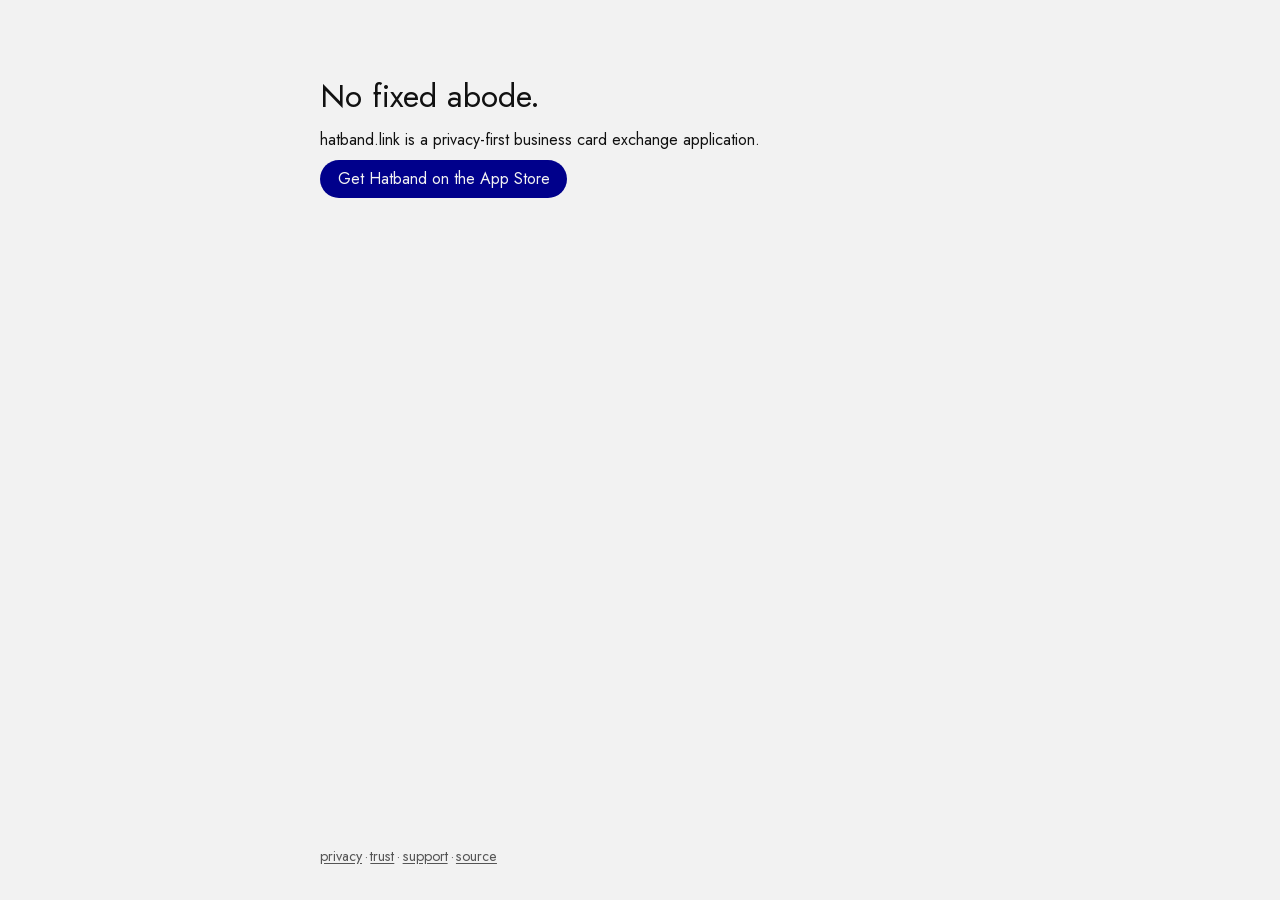
==== commit 2bdcea86: "App and site: the iMessage icon, the PNG share, and a clearer front door v0.5.0 archived and exporte" ====
--- a/site/index.html
+++ b/site/index.html
@@ -2,13 +2,31 @@
 <html lang="en">
 <head>
 <meta charset="utf-8">
-<meta http-equiv="Content-Security-Policy" content="default-src 'none'; script-src 'sha256-0Tebg4wvInn4YSwdi4UpuS+XCY9fmLNLeFtnKM8Iulc='; style-src 'sha256-b9JL0JAETaDWN++7oh0eHS20YcflE4UeScfmx0fqU+Y='; img-src data:; connect-src 'none'; form-action 'none'; base-uri 'none'; frame-ancestors 'none'">
+<meta http-equiv="Content-Security-Policy" content="default-src 'none'; script-src 'sha256-XtQts0Lu3lT0CB0lnqKdV7YEShfcMpF5MIpTgFtCy7s='; style-src 'sha256-s1PUDdPscns/P8Q4P1kAdZANJsBR2BHebPkB9U5uSbk='; img-src data:; font-src data:; connect-src 'none'; form-action 'none'; base-uri 'none'; frame-ancestors 'none'">
 <meta name="viewport" content="width=device-width, initial-scale=1">
 <meta name="referrer" content="no-referrer">
 <meta name="color-scheme" content="light dark">
 <meta name="robots" content="noindex">
 <title>Hatband</title>
-<style>:root {
+<style>/* Jost, SIL OFL 1.1, the variable latin faces from Google Fonts carried as
+   data so the page still fetches nothing. One file covers every weight. */
+@font-face {
+  font-family: Jost;
+  font-style: normal;
+  font-weight: 100 900;
+  font-display: swap;
+  src: url([data-uri]) format("woff2");
+  unicode-range: U+0000-00FF, U+0131, U+0152-0153, U+02BB-02BC, U+02C6, U+02DA, U+02DC, U+0304, U+0308, U+0329, U+2000-206F, U+20AC, U+2122, U+2191, U+2193, U+2212, U+2215, U+FEFF, U+FFFD;
+}
+@font-face {
+  font-family: Jost;
+  font-style: normal;
+  font-weight: 100 900;
+  font-display: swap;
+  src: url([data-uri]) format("woff2");
+  unicode-range: U+0100-02BA, U+02BD-02C5, U+02C7-02CC, U+02CE-02D7, U+02DD-02FF, U+0304, U+0308, U+0329, U+1D00-1DBF, U+1E00-1E9F, U+1EF2-1EFF, U+2020, U+20A0-20AB, U+20AD-20C0, U+2113, U+2C60-2C7F, U+A720-A7FF;
+}
+:root {
   color-scheme: light dark;
   --ground: #f2f2f2;
   --panel: #d9d9d9;
@@ -17,7 +35,7 @@
   --accent: #00008b;
   --good: #0b3d2e;
   --bad: #8a3324;
-  --sans: -apple-system, BlinkMacSystemFont, "Segoe UI", Helvetica, Arial, sans-serif;
+  --sans: Jost, -apple-system, BlinkMacSystemFont, "Segoe UI", Helvetica, Arial, sans-serif;
   --mono: ui-monospace, "SF Mono", Menlo, Consolas, "Liberation Mono", monospace;
   --radius: 15px;
 }
@@ -35,10 +53,11 @@
 html { background: var(--ground); color: var(--ink); font: 16px/1.5 var(--sans); -webkit-text-size-adjust: 100%; }
 body { margin: 0; padding: 1.5rem 1rem 2rem; min-height: 100vh; box-sizing: border-box; display: flex; flex-direction: column; }
 main { width: 100%; max-width: 40rem; margin: 0 auto; flex: 1; }
-a { color: var(--accent); text-decoration: underline; text-underline-offset: 0.15em; }
-h1, h2 { font-weight: 600; margin: 0; overflow-wrap: anywhere; }
+a { color: inherit; text-decoration: underline; text-underline-offset: 0.15em; }
+a:hover, a:focus { color: var(--accent); text-decoration: none; }
+h1, h2 { font-weight: 400; margin: 0; overflow-wrap: anywhere; }
 h1 { font-size: 1.5rem; }
-h2 { font-size: 1rem; margin-top: 1.5rem; }
+h2 { font-size: 1.25rem; margin-top: 1.75rem; }
 p { margin: 0.5rem 0; }
 code, .mono, .domain, .meta, .error { font-family: var(--mono); font-size: 90%; }
 code { white-space: pre-wrap; overflow-wrap: anywhere; }
@@ -92,12 +111,13 @@
 
 .empty h1 { font-size: 2rem; margin: 3rem 0 0.5rem; }
 .empty p, .page p { max-width: 36rem; }
-.page h1 { margin-bottom: 0.75rem; }
+.page h1 { font-size: 1.875rem; margin-bottom: 0.75rem; }
 .page li { padding-top: 0.15rem; padding-bottom: 0.15rem; }
 .page .csp { display: block; padding: 0.75rem 1rem; background: var(--panel); border-radius: var(--radius); }
 footer { max-width: 40rem; width: 100%; margin: 2rem auto 0; color: var(--mute); font-size: 90%; }
 footer a { color: inherit; }
 footer a + a::before { content: " · "; text-decoration: none; display: inline-block; margin: 0 0.15em; }
+@media (prefers-reduced-motion: reduce) { * { animation: none !important; transition: none !important; } }
 </style>
 </head>
 <body>
@@ -1188,11 +1208,57 @@
 }
 
 /** RFC 6068: one address, then optional header fields after `?`. */
+const MAILTO_HEADERS = new Set(['subject', 'body']);
+
+/** RFC 6068: one address, then header fields after `?`, each named in
+    `MAILTO_HEADERS`. Mirrors `URLPolicy.mailto`, which this had drifted from
+    in two ways: the address was judged raw, so `a%2Fb@c` read as valid atext
+    where the app decodes it and refuses the `/`; and any header was allowed,
+    so `?to=` could add a recipient the card never showed. */
 function mailtoVerdict(rest) {
   const end = rest.indexOf('?');
-  const verdict = addressVerdict(end < 0 ? rest : rest.slice(0, end), 'not an email address');
+  const verdict = encodedAddressVerdict(end < 0 ? rest : rest.slice(0, end), 'not an email address');
   if (!isAccepted(verdict)) return verdict;
-  return mergeVerdicts(verdict, tailVerdict(end < 0 ? '' : rest.slice(end)));
+  const tail = tailVerdict(end < 0 ? '' : rest.slice(end));
+  if (!isAccepted(tail)) return tail;
+  if (end >= 0) {
+    for (const field of rest.slice(end + 1).split('&')) {
+      if (field === '') continue;
+      const name = percentDecoded(field.split('=')[0]);
+      if (name === null || !MAILTO_HEADERS.has(name.toLowerCase())) {
+        return reject('mailto header not allowed');
+      }
+    }
+  }
+  return mergeVerdicts(verdict, tail);
+}
+
+/** RFC 6068 §2: the address is percent-encoded, so `first%2Blast@x.ie` is
+    `first+last@x.ie` and `a%0D%0A@b` hides a CRLF. Decoded, it takes the scan
+    the raw text had, then is judged as the address it spells. */
+function encodedAddressVerdict(text, failure) {
+  const decoded = percentDecoded(text);
+  if (decoded === null) return reject('bad percent-encoding');
+  const problem = textProblemIn(decoded);
+  if (problem) return reject(problem);
+  if (/\s/.test(decoded)) return reject('whitespace');
+  return addressVerdict(decoded, failure);
+}
+
+/** Percent triplets to their characters; null for a `%` that starts none. */
+function percentDecoded(text) {
+  let out = '';
+  for (let i = 0; i < text.length; i++) {
+    if (text[i] !== '%') {
+      out += text[i];
+      continue;
+    }
+    const hex = text.slice(i + 1, i + 3);
+    if (!/^[0-9A-Fa-f]{2}$/.test(hex)) return null;
+    out += String.fromCharCode(parseInt(hex, 16));
+    i += 2;
+  }
+  return out;
 }
 
 /** `local@host`: an RFC 5322 dot-atom of at most 64 bytes and a host that
@@ -1237,8 +1303,9 @@
    encoded ourselves. Every function takes the document, so node:test can
    drive it with a stub. */
 
-/** Placeholder until the listing exists. */
-const APP_STORE_URL = 'https://apps.apple.com/app/id0000000000';
+/** The listing, by its App Store Connect id. Live once the app is released;
+    until then it is the right URL to a page that is not there yet. */
+const APP_STORE_URL = 'https://apps.apple.com/app/id6809843834';
 const SOURCE_URL = 'https://github.com/davidemerson/hatband';
 
 function el(doc, tag, className, ...children) {
@@ -1439,10 +1506,16 @@
   return article;
 }
 
+/** What someone sees who reached the site without a card: usually a person
+    who scanned one and has no app yet, so the download goes here. */
 function renderEmpty(doc) {
+  const store = el(doc, 'a', 'button', 'Get Hatband on the App Store');
+  store.setAttribute('href', APP_STORE_URL);
+  store.setAttribute('rel', 'noreferrer noopener');
   return el(doc, 'section', 'empty',
     el(doc, 'h1', null, 'No fixed abode.'),
-    el(doc, 'p', null, 'hatband.link shows a Hatband business card from the link that opened it, decoded in your browser and sent nowhere.'));
+    el(doc, 'p', null, 'hatband.link is a privacy-first business card exchange application.'),
+    el(doc, 'p', null, store));
 }
 
 /** Fixed sentences only; the fragment is never echoed. */
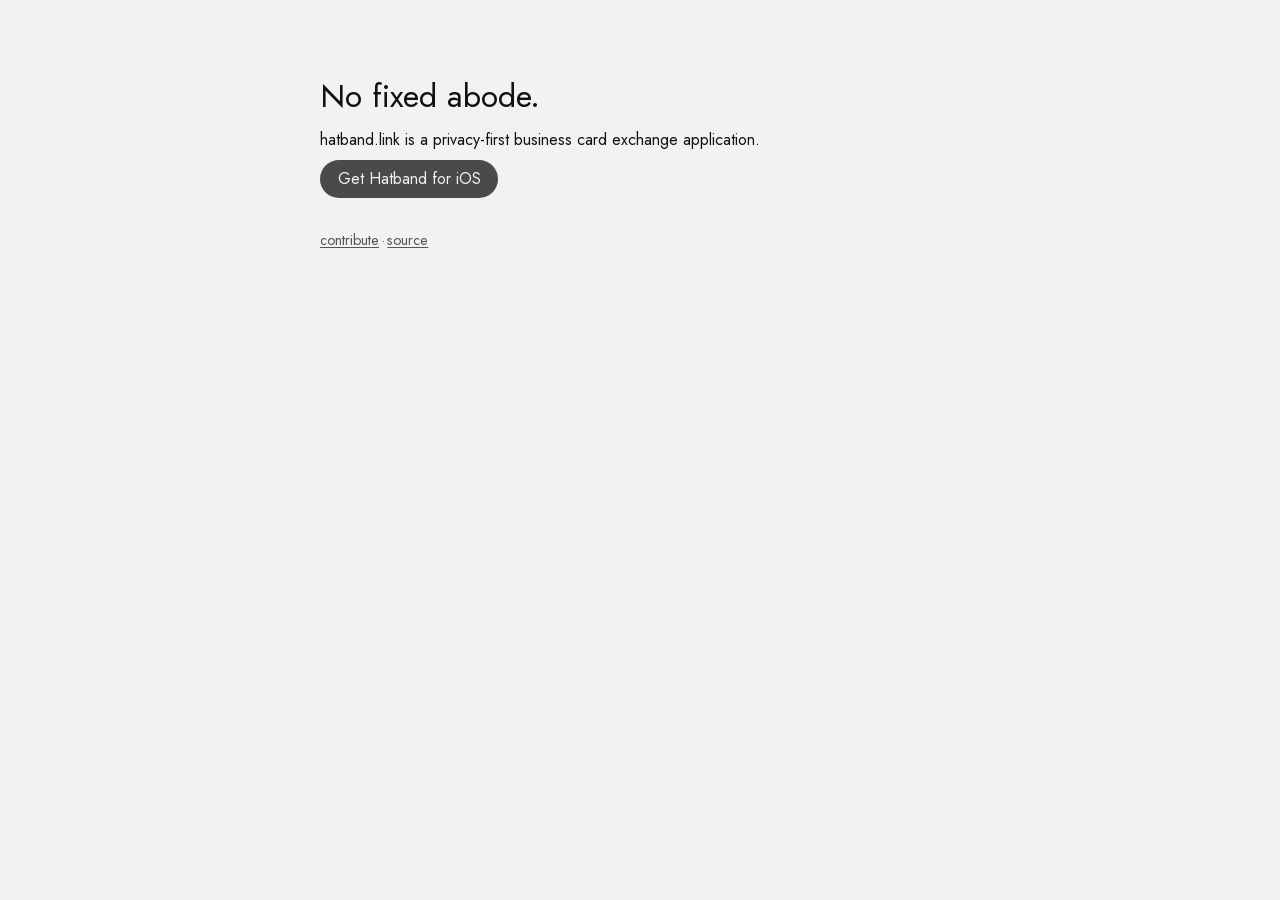
==== commit 8a484ccd: "Site: two pages fewer, a footer that fits, and a front door Google will read Trust and Privacy are g" ====
--- a/site/index.html
+++ b/site/index.html
@@ -2,11 +2,11 @@
 <html lang="en">
 <head>
 <meta charset="utf-8">
-<meta http-equiv="Content-Security-Policy" content="default-src 'none'; script-src 'sha256-XtQts0Lu3lT0CB0lnqKdV7YEShfcMpF5MIpTgFtCy7s='; style-src 'sha256-s1PUDdPscns/P8Q4P1kAdZANJsBR2BHebPkB9U5uSbk='; img-src data:; font-src data:; connect-src 'none'; form-action 'none'; base-uri 'none'; frame-ancestors 'none'">
+<meta http-equiv="Content-Security-Policy" content="default-src 'none'; script-src 'sha256-aKEIo6GFkX7q18i6YfOK1NTdvt8ntXvE/F5jCnIE9mM='; style-src 'sha256-dd63dobrui+1zbufjzBxJeIe35sXNOMcLxIKoYzcPss='; img-src data:; font-src data:; connect-src 'none'; form-action 'none'; base-uri 'none'; frame-ancestors 'none'">
 <meta name="viewport" content="width=device-width, initial-scale=1">
 <meta name="referrer" content="no-referrer">
 <meta name="color-scheme" content="light dark">
-<meta name="robots" content="noindex">
+<meta name="description" content="Hatband shows your contact details as a QR code. No account, no server, nothing collected.">
 <title>Hatband</title>
 <style>/* Jost, SIL OFL 1.1, the variable latin faces from Google Fonts carried as
    data so the page still fetches nothing. One file covers every weight. */
@@ -32,7 +32,7 @@
   --panel: #d9d9d9;
   --ink: #111111;
   --mute: #555555;
-  --accent: #00008b;
+  --accent: #4a4a4a;
   --good: #0b3d2e;
   --bad: #8a3324;
   --sans: Jost, -apple-system, BlinkMacSystemFont, "Segoe UI", Helvetica, Arial, sans-serif;
@@ -45,16 +45,19 @@
     --panel: #262626;
     --ink: #e6e6e6;
     --mute: #9a9a9a;
-    --accent: #7f7fff;
+    --accent: #bdbdbd;
     --good: #5fae8c;
     --bad: #d97a63;
   }
 }
 html { background: var(--ground); color: var(--ink); font: 16px/1.5 var(--sans); -webkit-text-size-adjust: 100%; }
-body { margin: 0; padding: 1.5rem 1rem 2rem; min-height: 100vh; box-sizing: border-box; display: flex; flex-direction: column; }
-main { width: 100%; max-width: 40rem; margin: 0 auto; flex: 1; }
+body { margin: 0; padding: 1.5rem 1rem 2rem; box-sizing: border-box; }
+main { width: 100%; max-width: 40rem; margin: 0 auto; }
 a { color: inherit; text-decoration: underline; text-underline-offset: 0.15em; }
 a:hover, a:focus { color: var(--accent); text-decoration: none; }
+/* `a:hover` outranks `.button`, so a hovered button would take the accent as
+   its text colour and vanish into its own background. */
+.button:hover, .button:focus { color: var(--ground); }
 h1, h2 { font-weight: 400; margin: 0; overflow-wrap: anywhere; }
 h1 { font-size: 1.5rem; }
 h2 { font-size: 1.25rem; margin-top: 1.75rem; }
@@ -113,7 +116,6 @@
 .empty p, .page p { max-width: 36rem; }
 .page h1 { font-size: 1.875rem; margin-bottom: 0.75rem; }
 .page li { padding-top: 0.15rem; padding-bottom: 0.15rem; }
-.page .csp { display: block; padding: 0.75rem 1rem; background: var(--panel); border-radius: var(--radius); }
 footer { max-width: 40rem; width: 100%; margin: 2rem auto 0; color: var(--mute); font-size: 90%; }
 footer a { color: inherit; }
 footer a + a::before { content: " · "; text-decoration: none; display: inline-block; margin: 0 0.15em; }
@@ -122,7 +124,7 @@
 </head>
 <body>
 <main id="app"><noscript><p>This page reads the card in the link with JavaScript, in your browser; it makes no requests of its own.</p></noscript></main>
-<footer><a href="/privacy">privacy</a><a href="/trust">trust</a><a href="/support">support</a><a href="https://github.com/davidemerson/hatband">source</a></footer>
+<footer><a href="/contribute">contribute</a><a href="https://github.com/davidemerson/hatband">source</a></footer>
 <script>(() => {
 'use strict';
 /* HB1 in the browser: Base32, deterministic CBOR, the card model, canonical
@@ -1509,7 +1511,7 @@
 /** What someone sees who reached the site without a card: usually a person
     who scanned one and has no app yet, so the download goes here. */
 function renderEmpty(doc) {
-  const store = el(doc, 'a', 'button', 'Get Hatband on the App Store');
+  const store = el(doc, 'a', 'button', 'Get Hatband for iOS');
   store.setAttribute('href', APP_STORE_URL);
   store.setAttribute('rel', 'noreferrer noopener');
   return el(doc, 'section', 'empty',
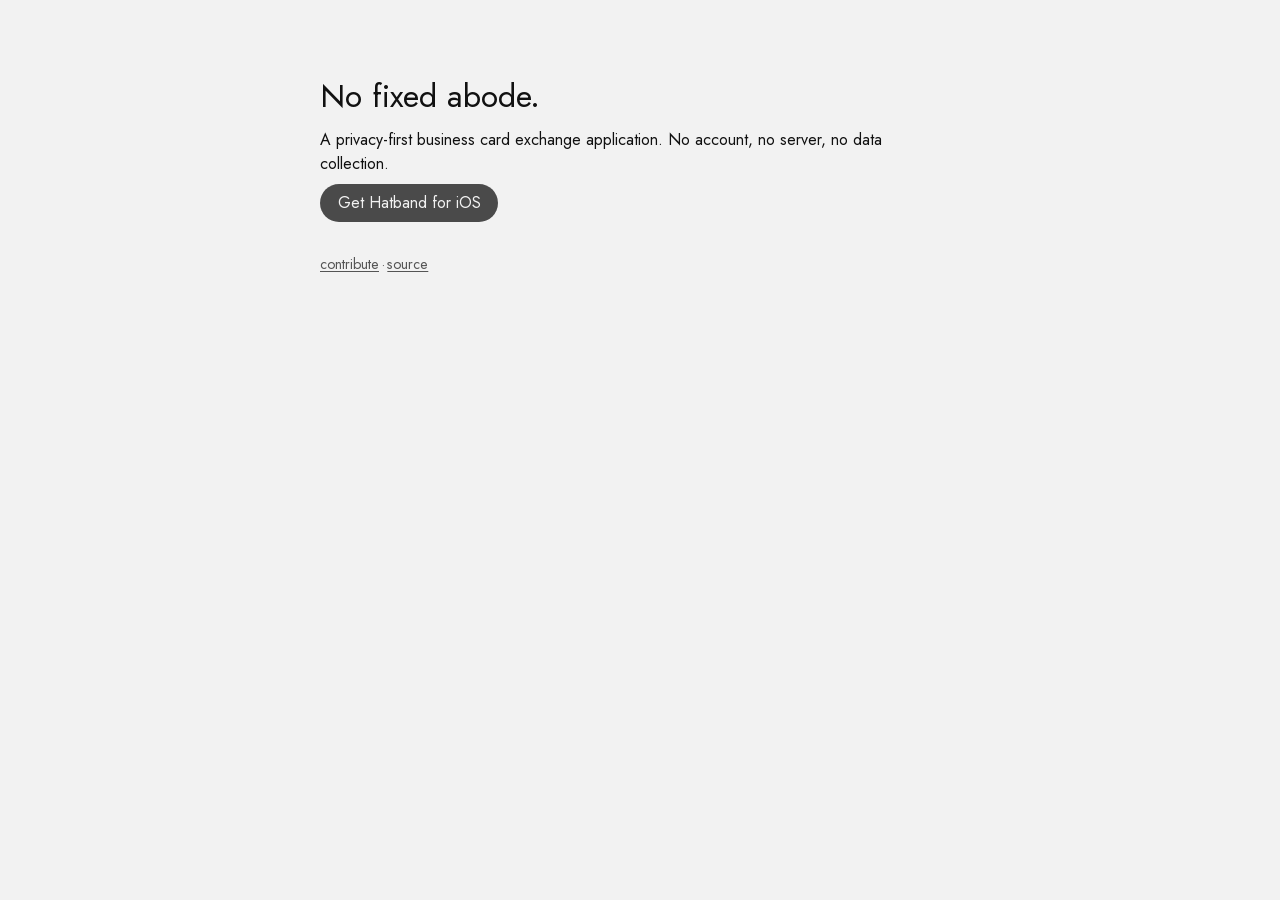
==== commit af6e1c19: "App, site and README: one sentence for what this is, and one place to give Three taglines were in ci" ====
--- a/site/index.html
+++ b/site/index.html
@@ -2,14 +2,16 @@
 <html lang="en">
 <head>
 <meta charset="utf-8">
-<meta http-equiv="Content-Security-Policy" content="default-src 'none'; script-src 'sha256-aKEIo6GFkX7q18i6YfOK1NTdvt8ntXvE/F5jCnIE9mM='; style-src 'sha256-dd63dobrui+1zbufjzBxJeIe35sXNOMcLxIKoYzcPss='; img-src data:; font-src data:; connect-src 'none'; form-action 'none'; base-uri 'none'; frame-ancestors 'none'">
+<meta http-equiv="Content-Security-Policy" content="default-src 'none'; script-src 'sha256-2iDqK3osZUcpL2T4IMuFWwSq50JFOgsfxdLKZze/ARk='; style-src 'sha256-SFHfn8Wba75YN0ld0x4yW5PrYH0Vnq0dregH9/Ol3Vc='; img-src data:; font-src data:; connect-src 'none'; form-action 'none'; base-uri 'none'; frame-ancestors 'none'">
 <meta name="viewport" content="width=device-width, initial-scale=1">
 <meta name="referrer" content="no-referrer">
 <meta name="color-scheme" content="light dark">
-<meta name="description" content="Hatband shows your contact details as a QR code. No account, no server, nothing collected.">
+<meta name="description" content="A privacy-first business card exchange application. No account, no server, no data collection.">
 <title>Hatband</title>
-<style>/* Jost, SIL OFL 1.1, the variable latin faces from Google Fonts carried as
-   data so the page still fetches nothing. One file covers every weight. */
+<style>/* Jost, Copyright 2020 The Jost Project Authors, SIL OFL 1.1 — the licence is
+   at site/fonts/Jost-OFL.txt in the repository. The variable latin faces from
+   Google Fonts, carried as data so the page still fetches nothing. One file
+   covers every weight. */
 @font-face {
   font-family: Jost;
   font-style: normal;
@@ -1516,7 +1518,7 @@
   store.setAttribute('rel', 'noreferrer noopener');
   return el(doc, 'section', 'empty',
     el(doc, 'h1', null, 'No fixed abode.'),
-    el(doc, 'p', null, 'hatband.link is a privacy-first business card exchange application.'),
+    el(doc, 'p', null, 'A privacy-first business card exchange application. No account, no server, no data collection.'),
     el(doc, 'p', null, store));
 }
 
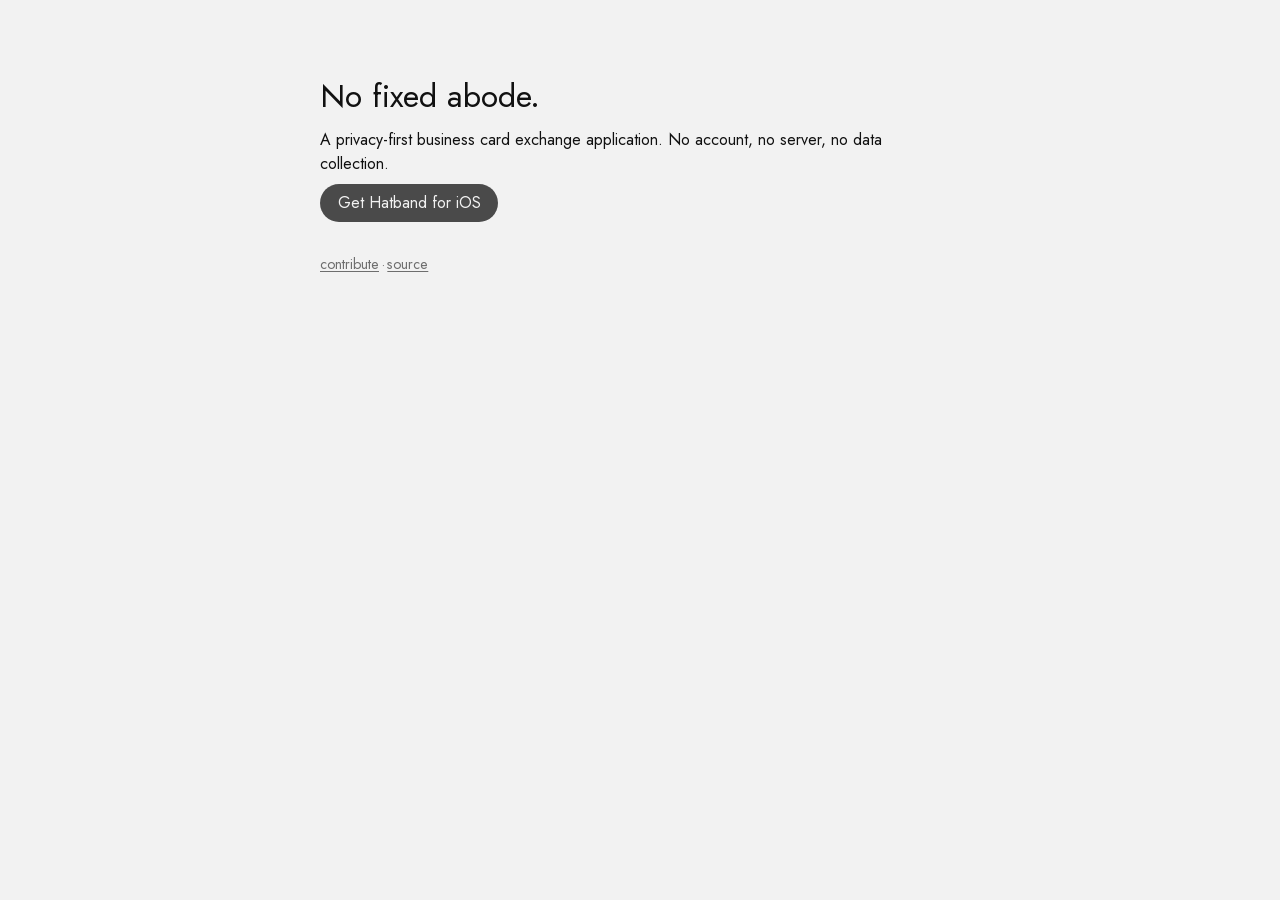
==== commit c8107538: "Release 1.0.0 A hat in the tab. The site had no icon at all, and the `<link>` ban that made "this pa" ====
--- a/site/index.html
+++ b/site/index.html
@@ -2,11 +2,12 @@
 <html lang="en">
 <head>
 <meta charset="utf-8">
-<meta http-equiv="Content-Security-Policy" content="default-src 'none'; script-src 'sha256-2iDqK3osZUcpL2T4IMuFWwSq50JFOgsfxdLKZze/ARk='; style-src 'sha256-SFHfn8Wba75YN0ld0x4yW5PrYH0Vnq0dregH9/Ol3Vc='; img-src data:; font-src data:; connect-src 'none'; form-action 'none'; base-uri 'none'; frame-ancestors 'none'">
+<meta http-equiv="Content-Security-Policy" content="default-src 'none'; script-src 'sha256-2iDqK3osZUcpL2T4IMuFWwSq50JFOgsfxdLKZze/ARk='; style-src 'sha256-uKXB0k5nBJTcoxHeT5oQHy01qkbT/zCtzHkRPsav/PE='; img-src data:; font-src data:; connect-src 'none'; form-action 'none'; base-uri 'none'">
 <meta name="viewport" content="width=device-width, initial-scale=1">
 <meta name="referrer" content="no-referrer">
 <meta name="color-scheme" content="light dark">
 <meta name="description" content="A privacy-first business card exchange application. No account, no server, no data collection.">
+<link rel="icon" href="[data-uri]">
 <title>Hatband</title>
 <style>/* Jost, Copyright 2020 The Jost Project Authors, SIL OFL 1.1 — the licence is
    at site/fonts/Jost-OFL.txt in the repository. The variable latin faces from
@@ -33,7 +34,7 @@
   --ground: #f2f2f2;
   --panel: #d9d9d9;
   --ink: #111111;
-  --mute: #555555;
+  --mute: #6e6e6e;
   --accent: #4a4a4a;
   --good: #0b3d2e;
   --bad: #8a3324;
